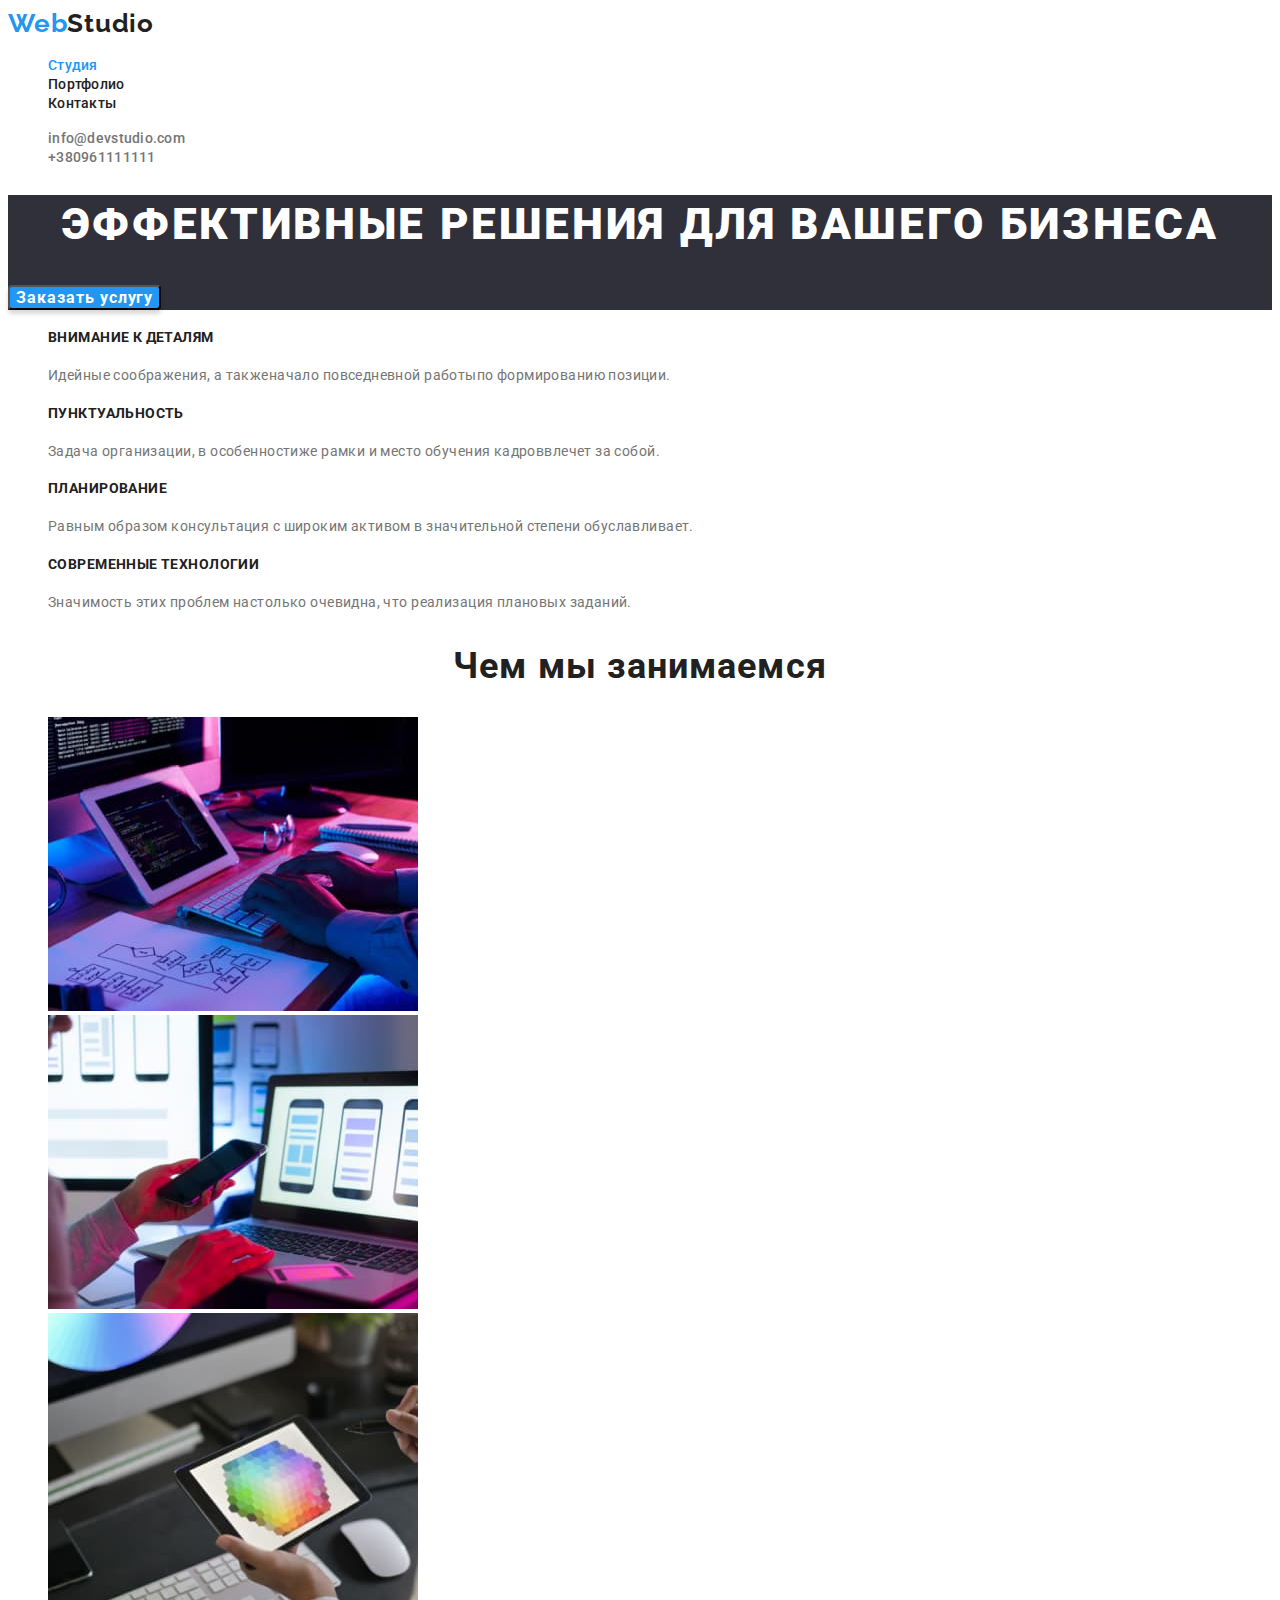
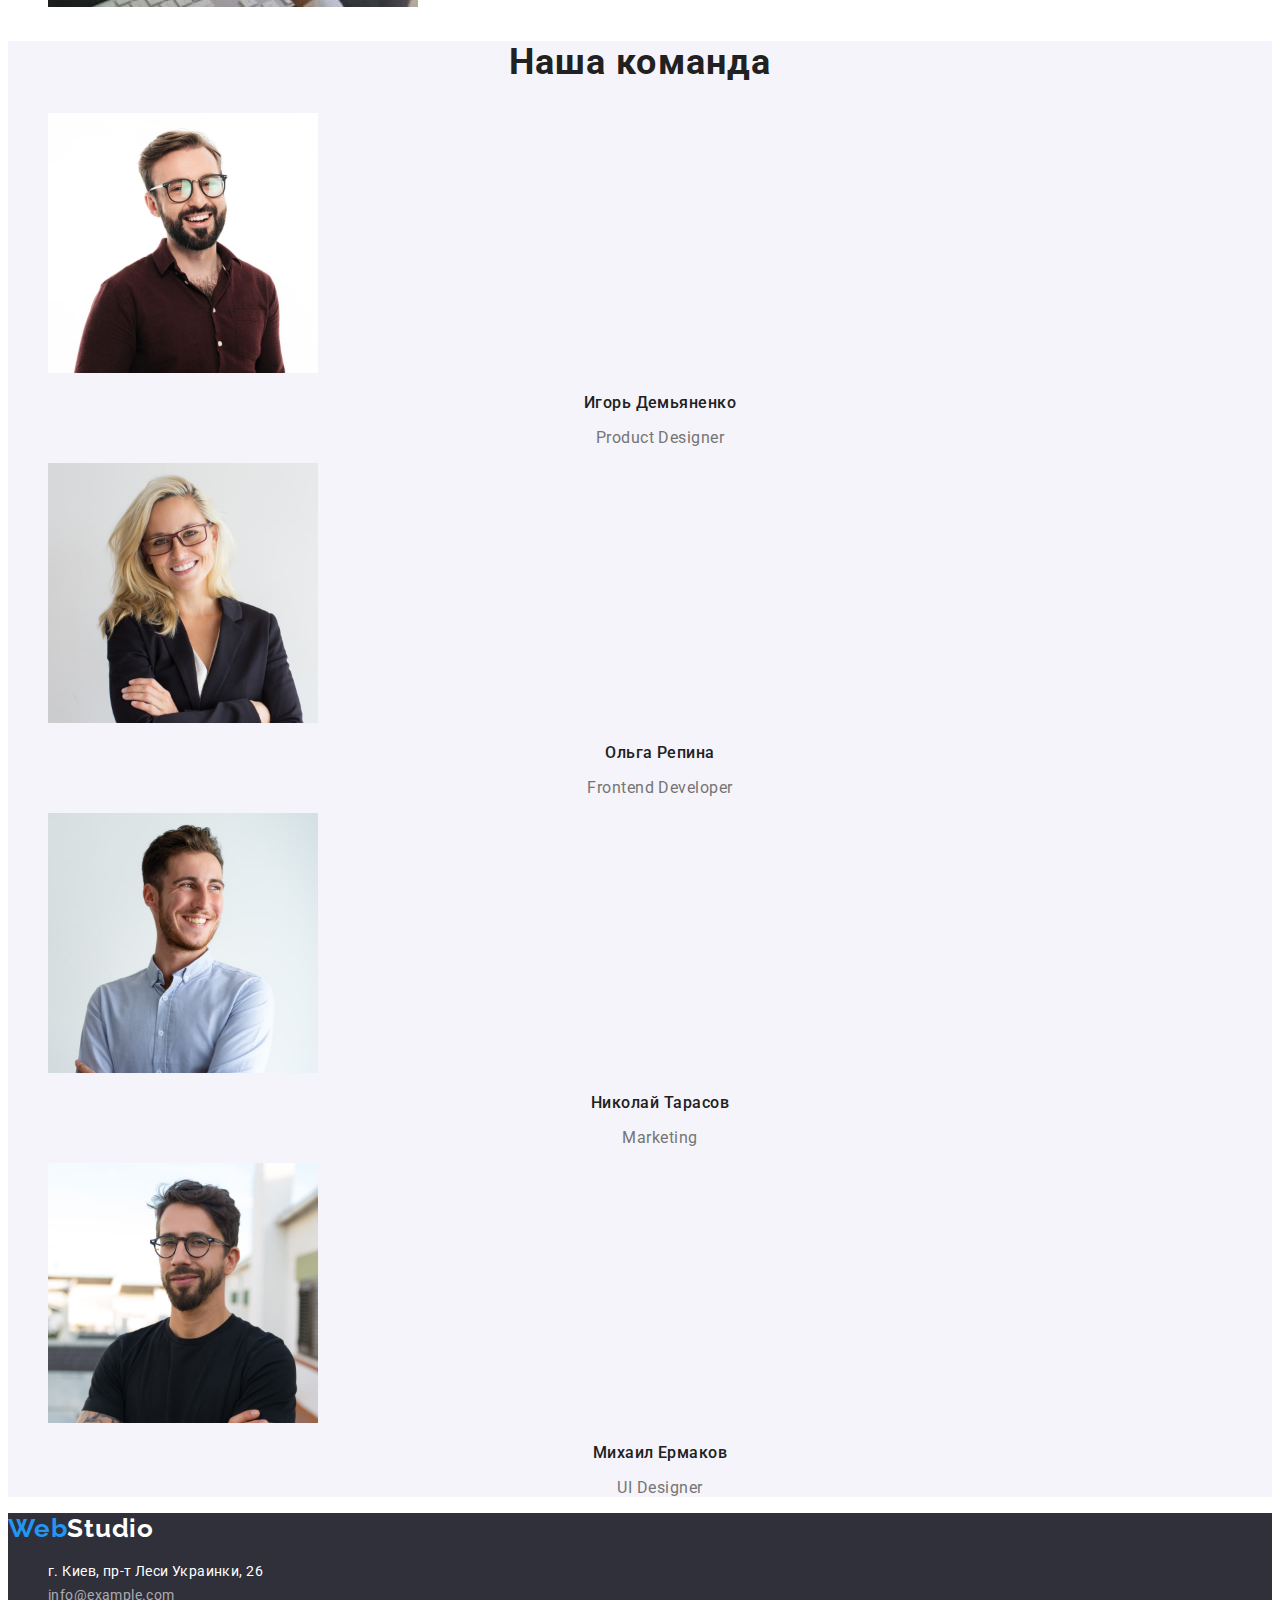
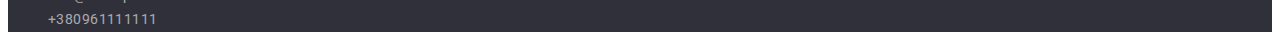
==== index.html @ d982c3d4 "Initial commit" ====
<!DOCTYPE html>
<html lang="ru">
  <head>
    <meta charset="UTF-8" />
    <meta http-equiv="X-UA-Compatible" content="IE=edge" />
    <meta name="viewport" content="width=device-width, initial-scale=1.0" />
    <title>Студия</title>
    <!--Шрифты-->
    <link
      rel="stylesheet"
      href="https://fonts.googleapis.com/css2?family=Raleway:wght@700&family=Roboto:wght@400;500;700;900&display=swap"
    />
    <link rel="stylesheet" href="./css/styles.css" />
  </head>
  <body>
    <!--Шапка сайта-->
    <header class="header">
      <!--Логотип-->
      <a class="logo-left link" href="./index.html" lang="en"
        >Web<span class="logo-right">Studio</span></a
      >
      <!--Навигация сайта-->
      <nav class="navigation">
        <ul class="navigation-list">
          <li class="navigation-item"><a class="current link" href="./index.html">Студия</a></li>
          <li class="navigation-item">
            <a class="nav-link link" href="./portfolio.html">Портфолио</a>
          </li>
          <li class="navigation-item"><a class="nav-link link" href="">Контакты</a></li>
        </ul>
      </nav>
      <!--Контакты-->
      <ul class="header-group">
        <li class="header-group-item">
          <a class="header-email-phone link" href="mailto:info@devstudio.com">info@devstudio.com</a>
        </li>
        <li class="header-group-item">
          <a class="header-email-phone link" href="tel:+380961111111">+380961111111</a>
        </li>
      </ul>
    </header>
    <main>
      <!-- Секция герой -->
      <section class="hero">
        <h1 class="hero-title">Эффективные решения для вашего бизнеса</h1>
        <button class="hero-btn" type="button">Заказать услугу</button>
      </section>
      <!--Особенности-->
      <section class="about">
        <h2 class="about-title visually-hidden">Особенности:</h2>
        <ul class="about-list">
          <li class="about-item">
            <h3 class="about-item-title">Внимание к деталям</h3>
            <p class="about-text">
              Идейные соображения, а такженачало повседневной работыпо формированию позиции.
            </p>
          </li>
          <li class="about-item">
            <h3 class="about-item-title">Пунктуальность</h3>
            <p class="about-text">
              Задача организации, в особенностиже рамки и место обучения кадроввлечет за собой.
            </p>
          </li>
          <li class="about-item">
            <h3 class="about-item-title">Планирование</h3>
            <p class="about-text">
              Равным образом консультация с широким активом в значительной степени обуславливает.
            </p>
          </li>
          <li class="about-item">
            <h3 class="about-item-title">Современные технологии</h3>
            <p class="about-text">
              Значимость этих проблем настолько очевидна, что реализация плановых заданий.
            </p>
          </li>
        </ul>
      </section>
      <!--Род деятельности-->
      <section class="work">
        <h2 class="work-title">Чем мы занимаемся</h2>
        <ul class="work-list">
          <li class="work-item">
            <img src="./images/img-work/noutbook.jpg" alt="Ноутбук" width="370" height="294" />
          </li>
          <li class="work-item">
            <img src="./images/img-work/phone.jpg" alt="Смартфон" width="370" height="294" />
          </li>
          <li class="work-item">
            <img src="./images/img-work/ipad.jpg" alt="Планшет" width="370" height="294" />
          </li>
        </ul>
      </section>
      <!--Команда-->
      <section class="team">
        <h2 class="team-title">Наша команда</h2>
        <ul class="team-list">
          <li class="team-item">
            <img src="./images/img-foto/demianenko.jpg" alt="Демьяненко" width="270" height="260" />
            <h3 class="team-worker">Игорь Демьяненко</h3>
            <p class="team-position">Product Designer</p>
          </li>
          <li class="team-item">
            <img src="./images/img-foto/repina.jpg" alt="Репина" width="270" height="260" />
            <h3 class="team-worker">Ольга Репина</h3>
            <p class="team-position">Frontend Developer</p>
          </li>
          <li class="team-item">
            <img src="./images/img-foto/tarasov.jpg" alt="Тарасов" width="270" height="260" />
            <h3 class="team-worker">Николай Тарасов</h3>
            <p class="team-position">Marketing</p>
          </li>
          <li class="team-item">
            <img src="./images/img-foto/ermakov.jpg" alt="Ермаков" width="270" height="260" />
            <h3 class="team-worker">Михаил Ермаков</h3>
            <p class="team-position">UI Designer</p>
          </li>
        </ul>
      </section>
    </main>
    <!--Подвальная часть сайта-->
    <footer class="footer">
      <!--Логотип-->
      <a class="logo-left link" href="./index.html" lang="en"
        >Web<span class="logo-right-foot">Studio</span></a>
      <address class="address">
        <ul class="address-list">
          <li class="address-link">
            <a
              class="address-link link"
              href="https://goo.gl/maps/f1McvQRz6KP4o4kd8"
              target="_blank"
              rel="noreferrer noopener"
              >г. Киев, пр-т Леси Украинки, 26</a
            >
          </li>
          <li class="address-link"><a class="email-link link" href="mailto:info@example.com">info@example.com</a></li>
          <li class="address-link"><a class="tel-link link" href="tel:+380961111111">+380961111111</a></li>
        </ul>
      </address>
    </footer>
  </body>
</html>
---- css/styles.css ----
:root {
  /* --fonts-- */
--main-font:'Roboto', sans-serif;
--second-font: 'Raleway', sans-serif;

  /* --text colors-- */
--accent-cl: #212121;
--main-text-cl: #FFFFFF;
--second-text-cl: #2196F3;
--email-phone-cl: #757575;
--btn-text-color: #F5F4FA;

  /* --bacground color-- s*/
--main-color:#FFFFFF;
--second-color: #F5F4FA;
--third-color: #2F303A;
--section-color: #E5E5E5;
--btn-color: #2196F3;
--btn-bg-color: #188CE8;
}

/* --File Index.html-- */


body {
  font-family: var(--main-font);
  background-color: var(--main-color);
  color: var(--accent-cl);
}

.link {
  text-decoration: none;
}

.visually-hidden {
  position: absolute;
  width: 1px;
  height: 1px;
  margin: -1px;
  border: 0;
  padding: 0;
  white-space: nowrap;
  clip-path: inset(100%);
  clip: rect(0 0 0 0);
  overflow: hidden;
}

/* --Header section-- */

.navigation-list, .header-group {
  list-style: none;
}

.header {
 background-color: var(--main-color);
} 

.logo-left {
  font-family: var(--second-font);
  font-weight: 700;
  font-size: 26px;
  line-height: 1.19;
  letter-spacing: 0.03em;
  color: var(--second-text-cl);
}

.logo-right {
  color: var(--accent-cl);
}

.logo-right-foot {
color: var(--main-text-cl);
}

.nav-link {
  font-weight: 500;
  font-size: 14px;
  line-height: 1.14;
  letter-spacing: 0.02em;
  color: var(--accent-cl);
}

.nav-link:hover, .nav-link:focus {
  color: var(--second-text-cl);
}

.current {
  font-weight: 500;
  font-size: 14px;
  line-height: 1.14;
  letter-spacing: 0.02em;
  color: var(--second-text-cl);
  list-style: none;
}
 
 .header-email-phone{
   font-weight: 500;
   font-size: 14px;
   line-height: 1.14;
   letter-spacing: 0.02em;
   color: var(--email-phone-cl);
 }

.header-email-phone:hover, .header-email-phone:focus {
color: var(--second-text-cl);
}

/* --Hero section-- */

.hero {
  background-color: var(--third-color);
}
.hero-title {
  font-weight: 900;
  font-size: 44px;
  line-height: 1.36;
  text-align: center;
  letter-spacing: 0.06em;
  text-transform: uppercase;
  color: var(--main-text-cl);
}

.hero-btn {
  background-color: var(--btn-color);
  color: var(--main-text-cl);
  font-family: inherit;
  font-weight: 700;
  font-size: 16px;
  line-height: 1.19;
  display: flex;
  align-items: center;
  text-align: center;
  letter-spacing: 0.06em;
  box-shadow: 0px 4px 4px rgba(0, 0, 0, 0.15);
  border-radius: 4px;
  cursor: pointer;
} 

.hero-btn:hover, .hero-btn:focus {
  background-color: var(--btn-bg-color);
  color: var(--btn-text-color);
}

/* --about section-- */

  .about-list {
list-style: none;
}

.about-title {
  font-weight: 700;
  font-size: 36px;
  line-height: 1.17;
  text-align: center;
  letter-spacing: 0.03em;
  color: var(--accent-cl);
}


.about-item-title {
    font-weight: 700;
    font-size: 14px;
    line-height: 1.71;
    letter-spacing: 0.03em;
    text-transform: uppercase;
    color: var(--accent-cl);
    }

  .about-text {
    font-size: 14px;
    line-height: 1.71;
    letter-spacing: 0.03em;
    color: var(--email-phone-cl);
    }
    
        /* --work section-- */

  .work-list {
    list-style: none;
  }

  .work-title {
    font-weight: 700;
    font-size: 36px;
    line-height: 1.17;
    text-align: center;
    letter-spacing: 0.03em;
    color: var(--accent-cl);
  }

    /* --team section-- */


  .team {
    background-color: var(--second-color);
  }

  .team-list {
    list-style: none;
  }

  .team-title {
    font-weight: 700;
    font-size: 36px;
    line-height: 1.17;
    text-align: center;
    letter-spacing: 0.03em;
    color: var(--accent-cl);
  }

  .team-worker {
    font-weight: 500;
    font-size: 16px;
    line-height: 1.19;
    text-align: center;
    letter-spacing: 0.03em;
    color: var(--accent-cl);
  }

  .team-position {
    font-weight: 400;
    font-size: 16px;
    line-height: 1.19;
    text-align: center;
    letter-spacing: 0.03em;
    color: var(--email-phone-cl);
  }

    /* --Footer section-- */

.footer {
  background-color: var(--third-color);
}

.address {
  font-style: normal;
}

.address-list {
  list-style: none;
}

.address-list {
  text-decoration: none;
}

.address-link {
  font-weight: 400;
  font-size: 14px;
  line-height: 1.7;
  letter-spacing: 0.03em; 
  color: var(--main-text-cl);
}

.address-link:hover, .address-link:focus {
  color: var(--second-text-cl);
}

.email-link, .tel-link {
  font-weight: 400;
  font-size: 14px;
  line-height: 1.71;
  letter-spacing: 0.03em;
  color: rgba(255, 255, 255, 0.6);
}

 .email-link:hover, .email-link:focus {
color: var(--second-text-cl);
}
 
 .tel-link:hover, .tel-link:focus {
color: var(--second-text-cl);
}

/* --File Portfolio.html-- */

/* --Filtr section-- */

.btn-filter {
  font-family: inherit;
  font-weight: 500;
  font-size: 16px;
  line-height: 1.62;
  text-align: center;
  letter-spacing: 0.03em;
  color: var(--accent-cl);
  background-color: var(--second-color);
  cursor: pointer;
}

.btn-filter:hover, .btn-filter:focus {
  background-color: var(--btn-color);
  color: var(--main-text-cl);
}

.filter-list-btn {
  list-style: none;
}

.services-name {
  font-weight: 700;
  font-size: 18px;
  line-height: 2.0;
  letter-spacing: 0.06em;
  color: var(--accent-cl);
  vertical-align: top;
}

.services-text {
  font-size: 16px;
  line-height: 1.88;
  letter-spacing: 0.03em;
  color: var(--email-phone-cl);
}

.services {
  list-style: none;
}
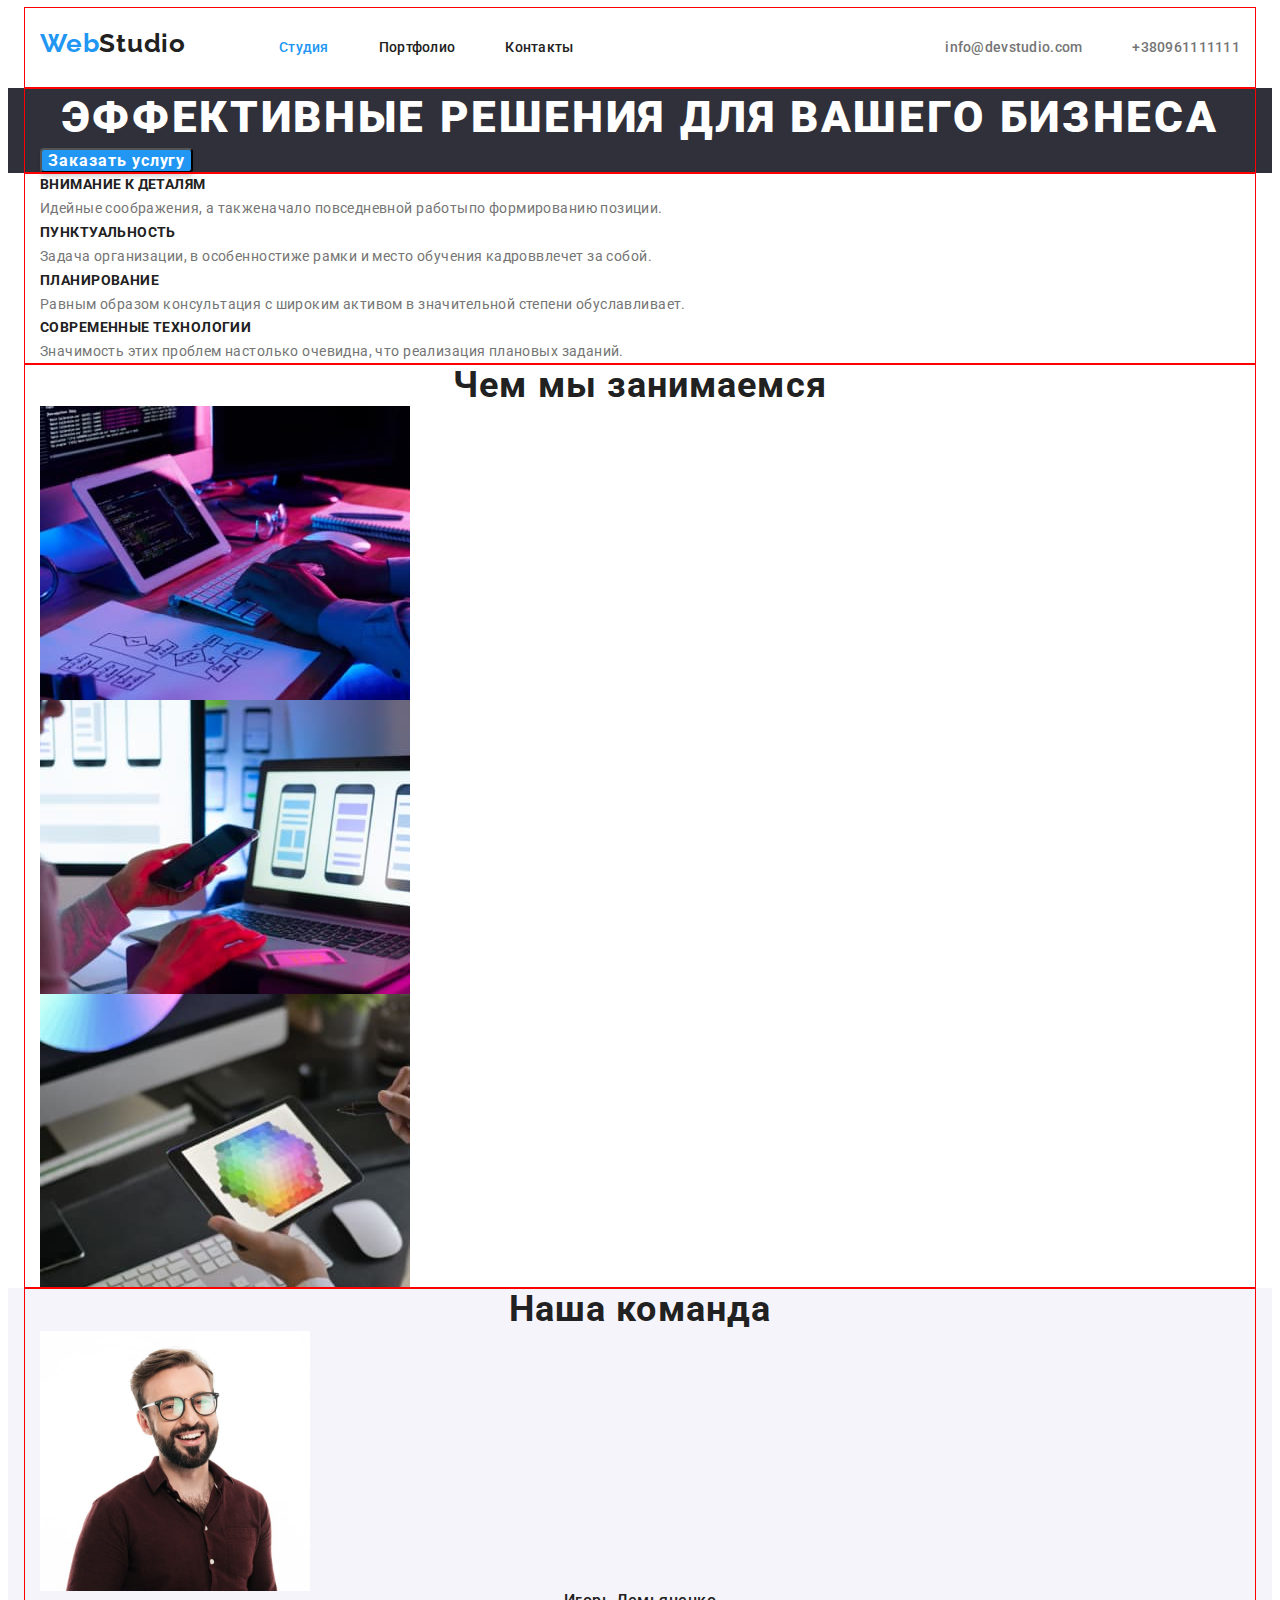
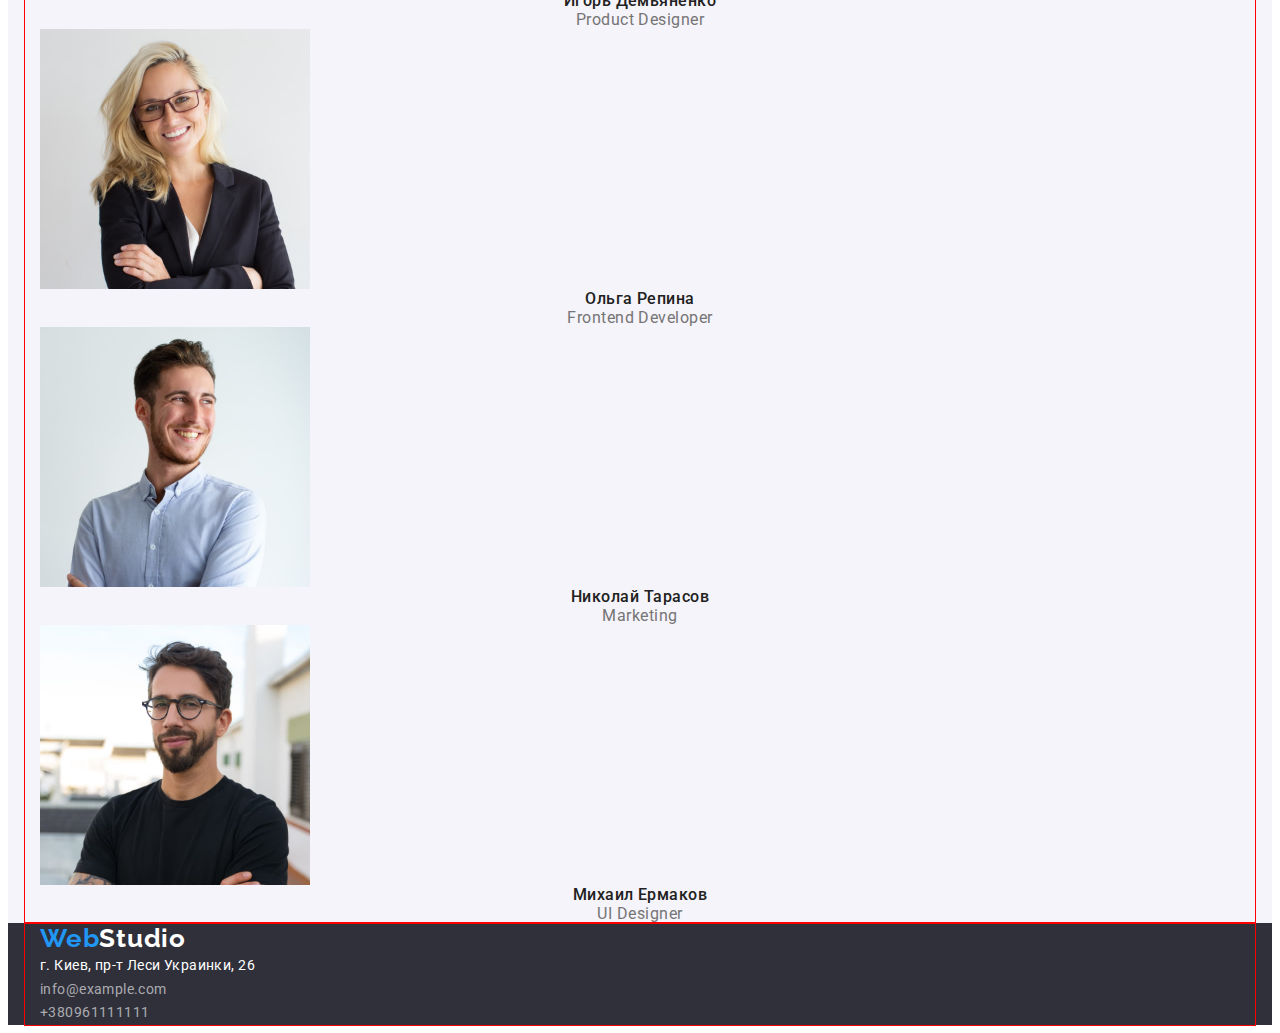
==== commit c059ead5: "Создал репозиторий №3 и сделал header" ====
--- a/index.html
+++ b/index.html
@@ -10,133 +10,165 @@
       rel="stylesheet"
       href="https://fonts.googleapis.com/css2?family=Raleway:wght@700&family=Roboto:wght@400;500;700;900&display=swap"
     />
+    <!--Нормализация-->
+    <link
+      rel="stylesheet"
+      href="https://cdnjs.cloudflare.com/ajax/libs/modern-normalize/1.1.0/modern-normalize.min.css"
+      integrity="sha512-wpPYUAdjBVSE4KJnH1VR1HeZfpl1ub8YT/NKx4PuQ5NmX2tKuGu6U/JRp5y+Y8XG2tV+wKQpNHVUX03MfMFn9Q=="
+      crossorigin="anonymous"
+      referrerpolicy="no-referrer"
+    />
     <link rel="stylesheet" href="./css/styles.css" />
   </head>
   <body>
     <!--Шапка сайта-->
     <header class="header">
-      <!--Логотип-->
-      <a class="logo-left link" href="./index.html" lang="en"
-        >Web<span class="logo-right">Studio</span></a
-      >
-      <!--Навигация сайта-->
-      <nav class="navigation">
-        <ul class="navigation-list">
-          <li class="navigation-item"><a class="current link" href="./index.html">Студия</a></li>
-          <li class="navigation-item">
-            <a class="nav-link link" href="./portfolio.html">Портфолио</a>
+      <div class="container header-container">
+        <!--Логотип-->
+        <a class="logo-left link" href="./index.html" lang="en"
+          >Web<span class="logo-right">Studio</span></a
+        >
+        <!--Навигация сайта-->
+        <nav class="navigation">
+          <ul class="navigation-list list">
+            <li class="navigation-item"><a class="current link nav-link" href="./index.html">Студия</a></li>
+            <li class="navigation-item">
+              <a class="nav-link link" href="./portfolio.html">Портфолио</a>
+            </li>
+            <li class="navigation-item"><a class="nav-link link" href="">Контакты</a></li>
+          </ul>
+        </nav>
+        <!--Контакты-->
+        <ul class="header-group list">
+          <li class="header-group-item">
+            <a class="header-email link" href="mailto:info@devstudio.com"
+              >info@devstudio.com</a
+            >
           </li>
-          <li class="navigation-item"><a class="nav-link link" href="">Контакты</a></li>
+          <li class="header-group-item">
+            <a class="header-phone link" href="tel:+380961111111">+380961111111</a>
+          </li>
         </ul>
-      </nav>
-      <!--Контакты-->
-      <ul class="header-group">
-        <li class="header-group-item">
-          <a class="header-email-phone link" href="mailto:info@devstudio.com">info@devstudio.com</a>
-        </li>
-        <li class="header-group-item">
-          <a class="header-email-phone link" href="tel:+380961111111">+380961111111</a>
-        </li>
-      </ul>
+      </div>
     </header>
     <main>
       <!-- Секция герой -->
       <section class="hero">
-        <h1 class="hero-title">Эффективные решения для вашего бизнеса</h1>
-        <button class="hero-btn" type="button">Заказать услугу</button>
+        <div class="container">
+          <h1 class="hero-title">Эффективные решения для вашего бизнеса</h1>
+          <button class="hero-btn" type="button">Заказать услугу</button>
+        </div>
       </section>
       <!--Особенности-->
       <section class="about">
-        <h2 class="about-title visually-hidden">Особенности:</h2>
-        <ul class="about-list">
-          <li class="about-item">
-            <h3 class="about-item-title">Внимание к деталям</h3>
-            <p class="about-text">
-              Идейные соображения, а такженачало повседневной работыпо формированию позиции.
-            </p>
-          </li>
-          <li class="about-item">
-            <h3 class="about-item-title">Пунктуальность</h3>
-            <p class="about-text">
-              Задача организации, в особенностиже рамки и место обучения кадроввлечет за собой.
-            </p>
-          </li>
-          <li class="about-item">
-            <h3 class="about-item-title">Планирование</h3>
-            <p class="about-text">
-              Равным образом консультация с широким активом в значительной степени обуславливает.
-            </p>
-          </li>
-          <li class="about-item">
-            <h3 class="about-item-title">Современные технологии</h3>
-            <p class="about-text">
-              Значимость этих проблем настолько очевидна, что реализация плановых заданий.
-            </p>
-          </li>
-        </ul>
+        <div class="container">
+          <h2 class="about-title visually-hidden">Особенности:</h2>
+          <ul class="about-list list">
+            <li class="about-item">
+              <h3 class="about-item-title">Внимание к деталям</h3>
+              <p class="about-text">
+                Идейные соображения, а такженачало повседневной работыпо формированию позиции.
+              </p>
+            </li>
+            <li class="about-item">
+              <h3 class="about-item-title">Пунктуальность</h3>
+              <p class="about-text">
+                Задача организации, в особенностиже рамки и место обучения кадроввлечет за собой.
+              </p>
+            </li>
+            <li class="about-item">
+              <h3 class="about-item-title">Планирование</h3>
+              <p class="about-text">
+                Равным образом консультация с широким активом в значительной степени обуславливает.
+              </p>
+            </li>
+            <li class="about-item">
+              <h3 class="about-item-title">Современные технологии</h3>
+              <p class="about-text">
+                Значимость этих проблем настолько очевидна, что реализация плановых заданий.
+              </p>
+            </li>
+          </ul>
+        </div>
       </section>
       <!--Род деятельности-->
       <section class="work">
-        <h2 class="work-title">Чем мы занимаемся</h2>
-        <ul class="work-list">
-          <li class="work-item">
-            <img src="./images/img-work/noutbook.jpg" alt="Ноутбук" width="370" height="294" />
-          </li>
-          <li class="work-item">
-            <img src="./images/img-work/phone.jpg" alt="Смартфон" width="370" height="294" />
-          </li>
-          <li class="work-item">
-            <img src="./images/img-work/ipad.jpg" alt="Планшет" width="370" height="294" />
-          </li>
-        </ul>
+        <div class="container">
+          <h2 class="work-title">Чем мы занимаемся</h2>
+          <ul class="work-list list">
+            <li class="work-item">
+              <img src="./images/img-work/noutbook.jpg" alt="Ноутбук" width="370" height="294" />
+            </li>
+            <li class="work-item">
+              <img src="./images/img-work/phone.jpg" alt="Смартфон" width="370" height="294" />
+            </li>
+            <li class="work-item">
+              <img src="./images/img-work/ipad.jpg" alt="Планшет" width="370" height="294" />
+            </li>
+          </ul>
+        </div>
       </section>
       <!--Команда-->
       <section class="team">
-        <h2 class="team-title">Наша команда</h2>
-        <ul class="team-list">
-          <li class="team-item">
-            <img src="./images/img-foto/demianenko.jpg" alt="Демьяненко" width="270" height="260" />
-            <h3 class="team-worker">Игорь Демьяненко</h3>
-            <p class="team-position">Product Designer</p>
-          </li>
-          <li class="team-item">
-            <img src="./images/img-foto/repina.jpg" alt="Репина" width="270" height="260" />
-            <h3 class="team-worker">Ольга Репина</h3>
-            <p class="team-position">Frontend Developer</p>
-          </li>
-          <li class="team-item">
-            <img src="./images/img-foto/tarasov.jpg" alt="Тарасов" width="270" height="260" />
-            <h3 class="team-worker">Николай Тарасов</h3>
-            <p class="team-position">Marketing</p>
-          </li>
-          <li class="team-item">
-            <img src="./images/img-foto/ermakov.jpg" alt="Ермаков" width="270" height="260" />
-            <h3 class="team-worker">Михаил Ермаков</h3>
-            <p class="team-position">UI Designer</p>
-          </li>
-        </ul>
+        <div class="container">
+          <h2 class="team-title">Наша команда</h2>
+          <ul class="team-list list">
+            <li class="team-item">
+              <img
+                src="./images/img-foto/demianenko.jpg"
+                alt="Демьяненко"
+                width="270"
+                height="260"
+              />
+              <h3 class="team-worker">Игорь Демьяненко</h3>
+              <p class="team-position">Product Designer</p>
+            </li>
+            <li class="team-item">
+              <img src="./images/img-foto/repina.jpg" alt="Репина" width="270" height="260" />
+              <h3 class="team-worker">Ольга Репина</h3>
+              <p class="team-position">Frontend Developer</p>
+            </li>
+            <li class="team-item">
+              <img src="./images/img-foto/tarasov.jpg" alt="Тарасов" width="270" height="260" />
+              <h3 class="team-worker">Николай Тарасов</h3>
+              <p class="team-position">Marketing</p>
+            </li>
+            <li class="team-item">
+              <img src="./images/img-foto/ermakov.jpg" alt="Ермаков" width="270" height="260" />
+              <h3 class="team-worker">Михаил Ермаков</h3>
+              <p class="team-position">UI Designer</p>
+            </li>
+          </ul>
+        </div>
       </section>
     </main>
     <!--Подвальная часть сайта-->
     <footer class="footer">
-      <!--Логотип-->
-      <a class="logo-left link" href="./index.html" lang="en"
-        >Web<span class="logo-right-foot">Studio</span></a>
-      <address class="address">
-        <ul class="address-list">
-          <li class="address-link">
-            <a
-              class="address-link link"
-              href="https://goo.gl/maps/f1McvQRz6KP4o4kd8"
-              target="_blank"
-              rel="noreferrer noopener"
-              >г. Киев, пр-т Леси Украинки, 26</a
-            >
-          </li>
-          <li class="address-link"><a class="email-link link" href="mailto:info@example.com">info@example.com</a></li>
-          <li class="address-link"><a class="tel-link link" href="tel:+380961111111">+380961111111</a></li>
-        </ul>
-      </address>
+      <div class="container">
+        <!--Логотип-->
+        <a class="logo-left link" href="./index.html" lang="en"
+          >Web<span class="logo-right-foot">Studio</span></a
+        >
+        <address class="address">
+          <ul class="address-list list">
+            <li class="address-link">
+              <a
+                class="address-link link"
+                href="https://goo.gl/maps/f1McvQRz6KP4o4kd8"
+                target="_blank"
+                rel="noreferrer noopener"
+                >г. Киев, пр-т Леси Украинки, 26</a
+              >
+            </li>
+            <li class="address-link">
+              <a class="email-link link" href="mailto:info@example.com">info@example.com</a>
+            </li>
+            <li class="address-link">
+              <a class="tel-link link" href="tel:+380961111111">+380961111111</a>
+            </li>
+          </ul>
+        </address>
+      </div>
     </footer>
   </body>
 </html>
--- a/css/styles.css
+++ b/css/styles.css
@@ -28,8 +28,28 @@
   color: var(--accent-cl);
 }
 
+h1,
+h2,
+h3,
+h4,
+h5,
+h6,
+p {
+  margin: 0;
+}
+
+img {
+  display: block;
+}
+
 .link {
   text-decoration: none;
+}
+
+.list {
+  list-style: none;
+  padding: 0;
+  margin: 0;
 }
 
 .visually-hidden {
@@ -45,23 +65,38 @@
   overflow: hidden;
 }
 
+.container {
+
+  outline: 1px solid red;
+
+  width: 1200px;
+  padding-left: 15px;
+  padding-right: 15px;
+  margin-left: auto;
+  margin-right: auto;
+}
+
 /* --Header section-- */
-
-.navigation-list, .header-group {
-  list-style: none;
-}
 
 .header {
  background-color: var(--main-color);
 } 
 
+.header-container {
+  display: flex;
+  align-items: baseline;
+  justify-content: space-between;
+}
+
 .logo-left {
+  margin-right: 93px;
+  color: var(--second-text-cl);
   font-family: var(--second-font);
   font-weight: 700;
   font-size: 26px;
   line-height: 1.19;
   letter-spacing: 0.03em;
-  color: var(--second-text-cl);
+
 }
 
 .logo-right {
@@ -72,37 +107,77 @@
 color: var(--main-text-cl);
 }
 
+.navigation-list {
+  display: flex;
+  align-items: center;
+}
+
+.navigation-item {
+margin-right: 50px;
+}
+
+.navigation-item:last-child {
+  margin-right: 0;
+}
+
+.header-group {
+  display: flex;
+  align-items: center;
+}
+
+.header-group {
+  display: flex;
+  align-items: center;
+  margin-left: auto;
+}
+
 .nav-link {
+  display: block;
+  padding-top: 32px;
+  padding-bottom: 32px;
+  color: var(--accent-cl);
+  font-weight: 500;
+  font-size: 14px;
+  line-height: 1.14;
+  letter-spacing: 0.02em; 
+}
+
+.nav-link:hover, .nav-link:focus {
+  color: var(--second-text-cl);
+}
+
+.current {
+  color: var(--second-text-cl);
   font-weight: 500;
   font-size: 14px;
   line-height: 1.14;
   letter-spacing: 0.02em;
-  color: var(--accent-cl);
-}
-
-.nav-link:hover, .nav-link:focus {
-  color: var(--second-text-cl);
-}
-
-.current {
-  font-weight: 500;
-  font-size: 14px;
-  line-height: 1.14;
-  letter-spacing: 0.02em;
-  color: var(--second-text-cl);
   list-style: none;
 }
+
+
  
- .header-email-phone{
+ .header-email, .header-phone {
+   display: block;
+   padding-top: 32px;
+   padding-bottom: 32px;
+   color: var(--email-phone-cl);
    font-weight: 500;
    font-size: 14px;
    line-height: 1.14;
-   letter-spacing: 0.02em;
-   color: var(--email-phone-cl);
+   letter-spacing: 0.02em;  
+ } 
+
+ .header-email {
+   margin-right: 50px;
  }
 
-.header-email-phone:hover, .header-email-phone:focus {
+.header-email:hover, .header-email:focus {
 color: var(--second-text-cl);
+}
+
+.header-phone:hover, .header-phone:focus {
+  color: var(--second-text-cl);
 }
 
 /* --Hero section-- */
@@ -143,10 +218,6 @@
 
 /* --about section-- */
 
-  .about-list {
-list-style: none;
-}
-
 .about-title {
   font-weight: 700;
   font-size: 36px;
@@ -175,10 +246,6 @@
     
         /* --work section-- */
 
-  .work-list {
-    list-style: none;
-  }
-
   .work-title {
     font-weight: 700;
     font-size: 36px;
@@ -195,10 +262,6 @@
     background-color: var(--second-color);
   }
 
-  .team-list {
-    list-style: none;
-  }
-
   .team-title {
     font-weight: 700;
     font-size: 36px;
@@ -234,10 +297,6 @@
 
 .address {
   font-style: normal;
-}
-
-.address-list {
-  list-style: none;
 }
 
 .address-list {
@@ -293,9 +352,6 @@
   color: var(--main-text-cl);
 }
 
-.filter-list-btn {
-  list-style: none;
-}
 
 .services-name {
   font-weight: 700;
@@ -311,9 +367,4 @@
   line-height: 1.88;
   letter-spacing: 0.03em;
   color: var(--email-phone-cl);
-}
-
-.services {
-  list-style: none;
-}
-
+}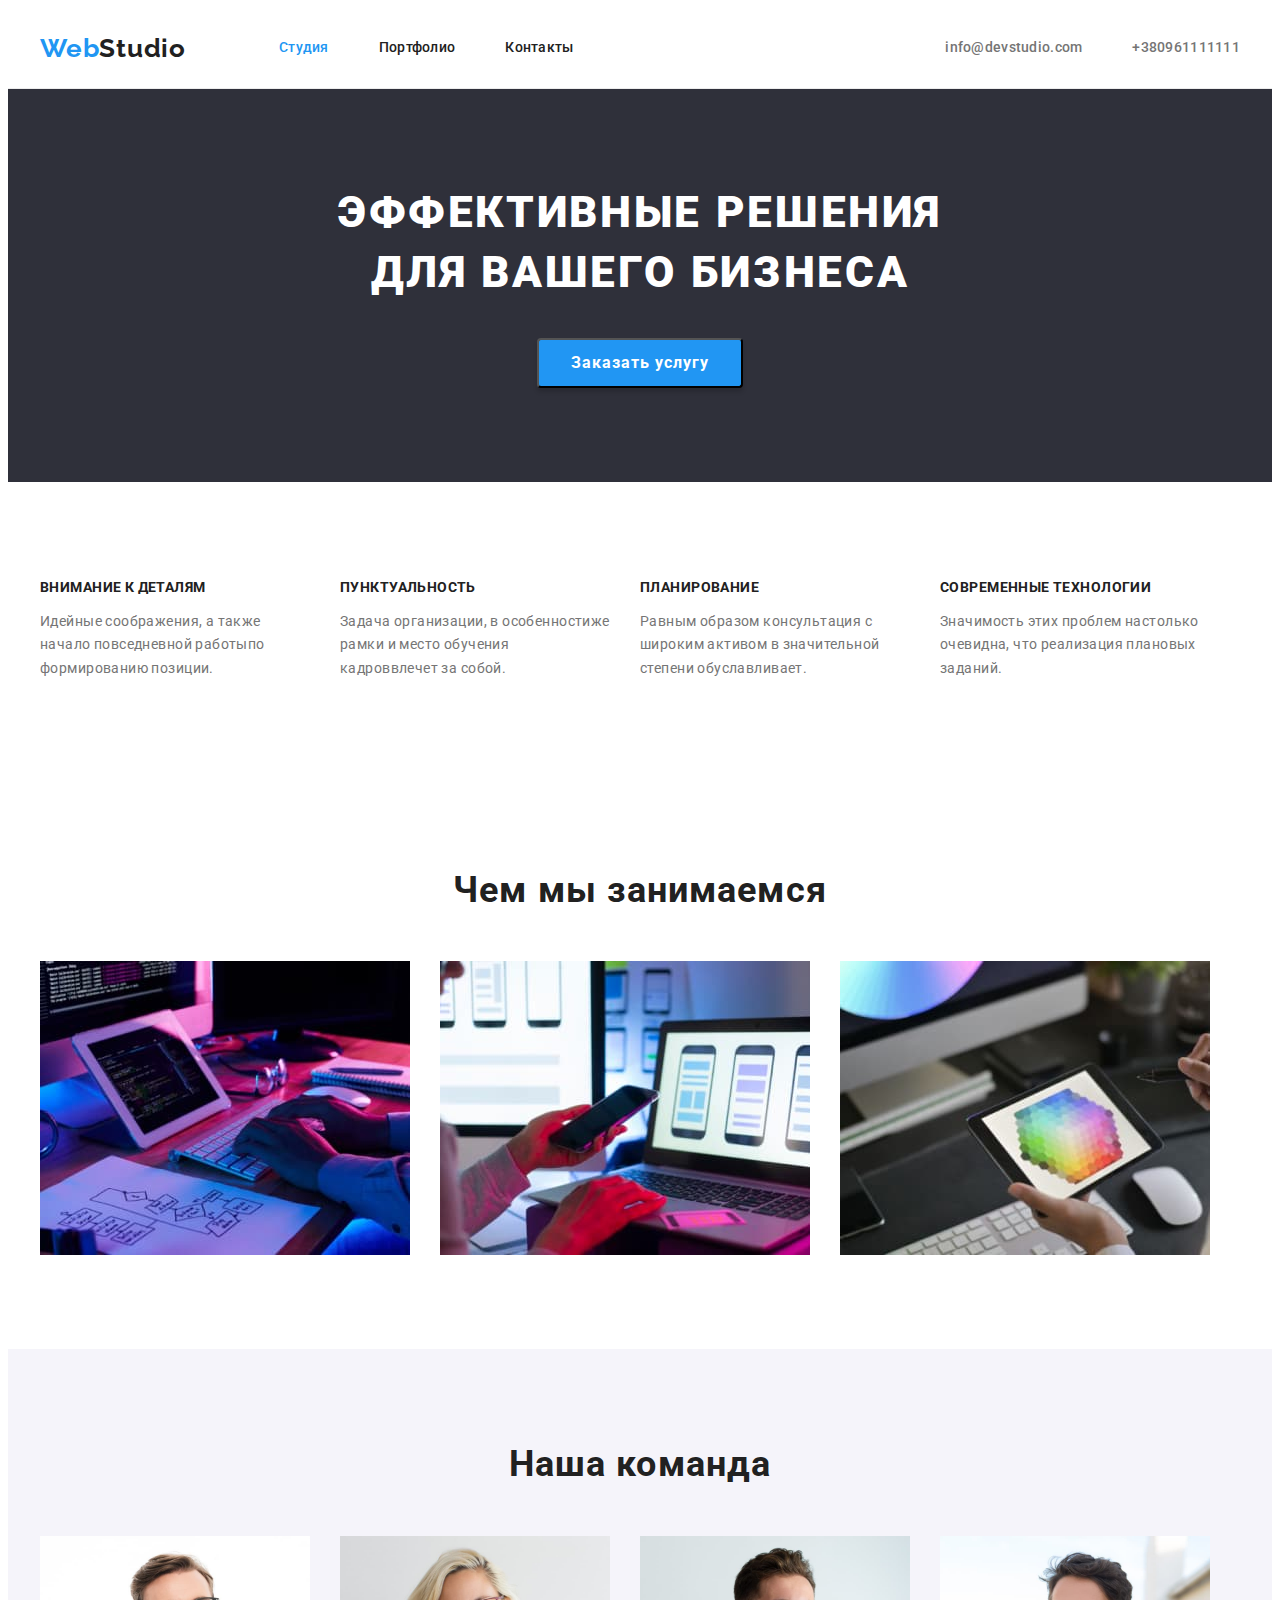
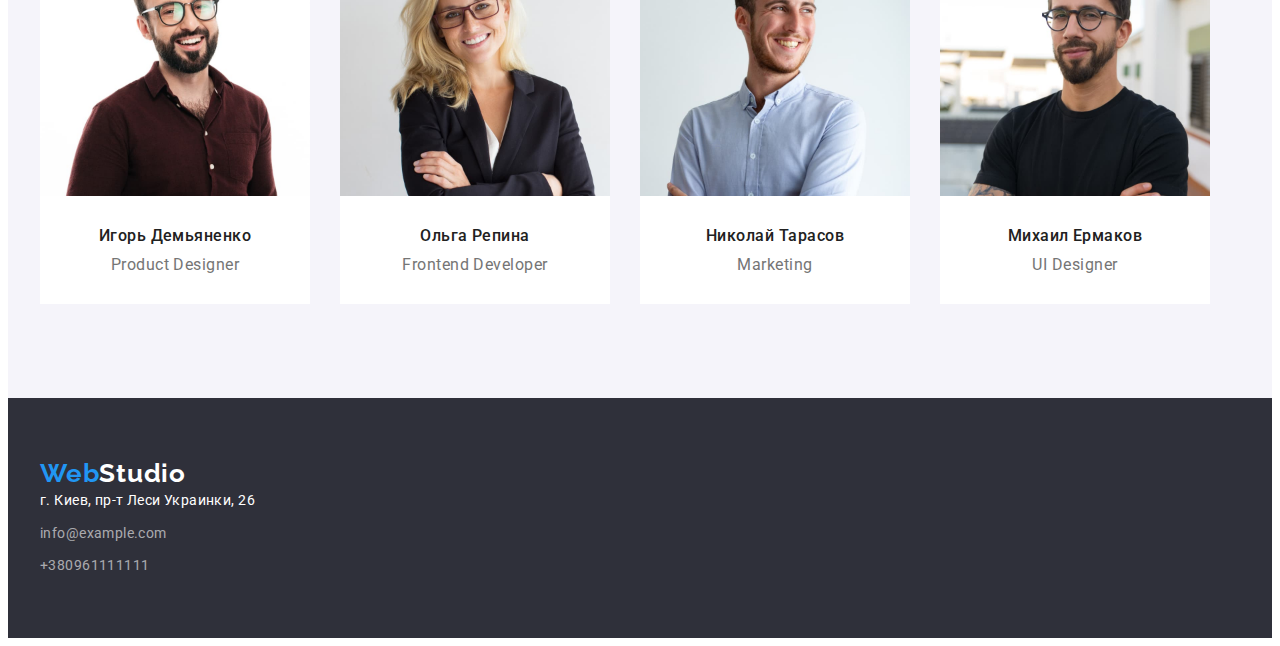
==== commit 59426821: "Сделал первоначальную версию проекта" ====
--- a/index.html
+++ b/index.html
@@ -31,7 +31,9 @@
         <!--Навигация сайта-->
         <nav class="navigation">
           <ul class="navigation-list list">
-            <li class="navigation-item"><a class="current link nav-link" href="./index.html">Студия</a></li>
+            <li class="navigation-item">
+              <a class="current link nav-link" href="./index.html">Студия</a>
+            </li>
             <li class="navigation-item">
               <a class="nav-link link" href="./portfolio.html">Портфолио</a>
             </li>
@@ -41,9 +43,7 @@
         <!--Контакты-->
         <ul class="header-group list">
           <li class="header-group-item">
-            <a class="header-email link" href="mailto:info@devstudio.com"
-              >info@devstudio.com</a
-            >
+            <a class="header-email link" href="mailto:info@devstudio.com">info@devstudio.com</a>
           </li>
           <li class="header-group-item">
             <a class="header-phone link" href="tel:+380961111111">+380961111111</a>
@@ -53,21 +53,21 @@
     </header>
     <main>
       <!-- Секция герой -->
-      <section class="hero">
+      <section class="hero section">
         <div class="container">
           <h1 class="hero-title">Эффективные решения для вашего бизнеса</h1>
           <button class="hero-btn" type="button">Заказать услугу</button>
         </div>
       </section>
       <!--Особенности-->
-      <section class="about">
-        <div class="container">
+      <section class="about section">
+        <div class="container about-container">
           <h2 class="about-title visually-hidden">Особенности:</h2>
           <ul class="about-list list">
             <li class="about-item">
               <h3 class="about-item-title">Внимание к деталям</h3>
               <p class="about-text">
-                Идейные соображения, а такженачало повседневной работыпо формированию позиции.
+                Идейные соображения, а также начало повседневной работыпо формированию позиции.
               </p>
             </li>
             <li class="about-item">
@@ -92,7 +92,7 @@
         </div>
       </section>
       <!--Род деятельности-->
-      <section class="work">
+      <section class="work section">
         <div class="container">
           <h2 class="work-title">Чем мы занимаемся</h2>
           <ul class="work-list list">
@@ -109,7 +109,7 @@
         </div>
       </section>
       <!--Команда-->
-      <section class="team">
+      <section class="team section">
         <div class="container">
           <h2 class="team-title">Наша команда</h2>
           <ul class="team-list list">
@@ -120,23 +120,31 @@
                 width="270"
                 height="260"
               />
-              <h3 class="team-worker">Игорь Демьяненко</h3>
-              <p class="team-position">Product Designer</p>
+              <div class="employee">
+                <h3 class="team-worker">Игорь Демьяненко</h3>
+                <p class="team-position">Product Designer</p>
+              </div>
             </li>
             <li class="team-item">
               <img src="./images/img-foto/repina.jpg" alt="Репина" width="270" height="260" />
-              <h3 class="team-worker">Ольга Репина</h3>
-              <p class="team-position">Frontend Developer</p>
+              <div class="employee">
+                <h3 class="team-worker">Ольга Репина</h3>
+                <p class="team-position">Frontend Developer</p>
+              </div>
             </li>
             <li class="team-item">
               <img src="./images/img-foto/tarasov.jpg" alt="Тарасов" width="270" height="260" />
-              <h3 class="team-worker">Николай Тарасов</h3>
-              <p class="team-position">Marketing</p>
+              <div class="employee">
+                <h3 class="team-worker">Николай Тарасов</h3>
+                <p class="team-position">Marketing</p>
+              </div>
             </li>
             <li class="team-item">
               <img src="./images/img-foto/ermakov.jpg" alt="Ермаков" width="270" height="260" />
-              <h3 class="team-worker">Михаил Ермаков</h3>
-              <p class="team-position">UI Designer</p>
+              <div class="employee">
+                <h3 class="team-worker">Михаил Ермаков</h3>
+                <p class="team-position">UI Designer</p>
+              </div>
             </li>
           </ul>
         </div>
@@ -146,14 +154,14 @@
     <footer class="footer">
       <div class="container">
         <!--Логотип-->
-        <a class="logo-left link" href="./index.html" lang="en"
+        <a class="logo-left logo link" href="./index.html" lang="en"
           >Web<span class="logo-right-foot">Studio</span></a
         >
         <address class="address">
           <ul class="address-list list">
             <li class="address-link">
               <a
-                class="address-link link"
+                class="address-item link"
                 href="https://goo.gl/maps/f1McvQRz6KP4o4kd8"
                 target="_blank"
                 rel="noreferrer noopener"
--- a/css/styles.css
+++ b/css/styles.css
@@ -17,6 +17,8 @@
 --section-color: #E5E5E5;
 --btn-color: #2196F3;
 --btn-bg-color: #188CE8;
+--border-color: #EEEEEE;
+--border-header-col: #ECECEC;
 }
 
 /* --File Index.html-- */
@@ -34,12 +36,15 @@
 h4,
 h5,
 h6,
-p {
+p,
+ul {
   margin: 0;
 }
 
 img {
   display: block;
+  max-width: 100%;
+  height: auto;
 }
 
 .link {
@@ -65,9 +70,14 @@
   overflow: hidden;
 }
 
+.section {
+  padding-top: 94px;
+  padding-bottom: 94px;
+}
+
 .container {
 
-  outline: 1px solid red;
+  /*outline: 1px solid red;*/
 
   width: 1200px;
   padding-left: 15px;
@@ -79,18 +89,20 @@
 /* --Header section-- */
 
 .header {
- background-color: var(--main-color);
-} 
+  background-color: var(--main-header);
+  border-bottom: 1px solid var(--border-header-col);
+}
 
 .header-container {
   display: flex;
-  align-items: baseline;
-  justify-content: space-between;
-}
-
-.logo-left {
+  align-items: center;
+}
+
+  .logo-left {
   margin-right: 93px;
-  color: var(--second-text-cl);
+  
+  color: var(--second-text-cl);
+
   font-family: var(--second-font);
   font-weight: 700;
   font-size: 26px;
@@ -120,9 +132,22 @@
   margin-right: 0;
 }
 
-.header-group {
-  display: flex;
-  align-items: center;
+.nav-link {
+  display: block;
+  padding-top: 32px;
+  padding-bottom: 32px;
+
+  color: var(--accent-cl);
+
+  font-weight: 500;
+  font-size: 14px;
+  line-height: 1.14;
+  letter-spacing: 0.02em;
+}
+
+.nav-link:hover,
+.nav-link:focus {
+  color: var(--second-text-cl);
 }
 
 .header-group {
@@ -131,46 +156,36 @@
   margin-left: auto;
 }
 
-.nav-link {
-  display: block;
-  padding-top: 32px;
-  padding-bottom: 32px;
-  color: var(--accent-cl);
-  font-weight: 500;
-  font-size: 14px;
-  line-height: 1.14;
-  letter-spacing: 0.02em; 
-}
-
-.nav-link:hover, .nav-link:focus {
-  color: var(--second-text-cl);
-}
-
 .current {
   color: var(--second-text-cl);
+
   font-weight: 500;
   font-size: 14px;
   line-height: 1.14;
   letter-spacing: 0.02em;
   list-style: none;
 }
-
-
  
- .header-email, .header-phone {
-   display: block;
-   padding-top: 32px;
-   padding-bottom: 32px;
-   color: var(--email-phone-cl);
-   font-weight: 500;
-   font-size: 14px;
-   line-height: 1.14;
-   letter-spacing: 0.02em;  
- } 
-
- .header-email {
-   margin-right: 50px;
- }
+.header-email, .header-phone {
+  display: block;
+  padding-top: 32px;
+  padding-bottom: 32px;
+
+  color: var(--email-phone-cl);
+
+  font-weight: 500;
+  font-size: 14px;
+  line-height: 1.14;
+  letter-spacing: 0.02em;  
+} 
+
+.header-group-item {
+  margin-right: 50px;
+}
+
+.header-group-item:last-child {
+margin-right: 0;
+}
 
 .header-email:hover, .header-email:focus {
 color: var(--second-text-cl);
@@ -183,34 +198,54 @@
 /* --Hero section-- */
 
 .hero {
-  background-color: var(--third-color);
+  text-align: center;
+
+  background-color: var(--third-color); 
 }
 .hero-title {
+  display: block;
+  text-align: center;
+  max-width: 696px;
+  margin: 0 auto;
+  
+  color: var(--main-text-cl);
+
   font-weight: 900;
   font-size: 44px;
   line-height: 1.36;
   text-align: center;
   letter-spacing: 0.06em;
-  text-transform: uppercase;
-  color: var(--main-text-cl);
+  text-transform: uppercase;  
 }
 
 .hero-btn {
+  display: flex;
+  padding: 10px 32px;
+  margin-top: 35px;
+  margin-right: auto;
+  margin-left: auto;
+  margin-bottom: 0;
+  min-width: 200px;
+  min-height: 50px;
+  box-shadow: 0px 4px 4px rgba(0, 0, 0, 0.15);
+  border-radius: 4px;
+
   background-color: var(--btn-color);
   color: var(--main-text-cl);
+
+  align-items: center;
+  text-align: center;
+  letter-spacing: 0.06em;
+  box-shadow: 0px 4px 4px rgba(0, 0, 0, 0.15);
+  border-radius: 4px;
   font-family: inherit;
   font-weight: 700;
   font-size: 16px;
   line-height: 1.19;
-  display: flex;
-  align-items: center;
-  text-align: center;
-  letter-spacing: 0.06em;
-  box-shadow: 0px 4px 4px rgba(0, 0, 0, 0.15);
-  border-radius: 4px;
   cursor: pointer;
 } 
 
+ 
 .hero-btn:hover, .hero-btn:focus {
   background-color: var(--btn-bg-color);
   color: var(--btn-text-color);
@@ -218,81 +253,149 @@
 
 /* --about section-- */
 
-.about-title {
+ .about-title {
+   color: var(--accent-cl);
+
+   font-weight: 700;
+   font-size: 36px;
+   line-height: 1.17;
+   text-align: center;
+   letter-spacing: 0.03em;
+ }
+
+.about-list {
+  display: flex;
+  align-items: center;
+}
+
+.about-item {
+  width: 270px;
+  margin-right: 30px;
+}
+
+.about-item:last-child {
+  margin-right: 0;
+}
+
+.about-item-title {
+  margin-bottom: 10px;
+
+  color: var(--accent-cl);
+
+  font-weight: 700;
+  font-size: 14px;
+  line-height: 1.71;
+  letter-spacing: 0.03em;
+  text-transform: uppercase;
+}
+
+.about-text {
+  color: var(--email-phone-cl);
+
+  font-size: 14px;
+  line-height: 1.71;
+  letter-spacing: 0.03em; 
+}
+    
+ /* --work section-- */
+
+.work-title {
+  margin-bottom: 50px;
+
+  color: var(--accent-cl);
+
   font-weight: 700;
   font-size: 36px;
   line-height: 1.17;
   text-align: center;
   letter-spacing: 0.03em;
-  color: var(--accent-cl);
-}
-
-
-.about-item-title {
-    font-weight: 700;
-    font-size: 14px;
-    line-height: 1.71;
-    letter-spacing: 0.03em;
-    text-transform: uppercase;
-    color: var(--accent-cl);
-    }
-
-  .about-text {
-    font-size: 14px;
-    line-height: 1.71;
-    letter-spacing: 0.03em;
-    color: var(--email-phone-cl);
-    }
-    
-        /* --work section-- */
-
-  .work-title {
-    font-weight: 700;
-    font-size: 36px;
-    line-height: 1.17;
-    text-align: center;
-    letter-spacing: 0.03em;
-    color: var(--accent-cl);
-  }
+}
+
+.work-list {
+display: flex;
+align-items: center;
+} 
+
+.work-item {
+  margin-right: 30px;
+}
+.work-item:last-child {
+  margin-right: 0;
+}
 
     /* --team section-- */
 
 
-  .team {
-    background-color: var(--second-color);
-  }
-
-  .team-title {
-    font-weight: 700;
-    font-size: 36px;
-    line-height: 1.17;
-    text-align: center;
-    letter-spacing: 0.03em;
-    color: var(--accent-cl);
-  }
-
-  .team-worker {
-    font-weight: 500;
-    font-size: 16px;
-    line-height: 1.19;
-    text-align: center;
-    letter-spacing: 0.03em;
-    color: var(--accent-cl);
-  }
-
-  .team-position {
-    font-weight: 400;
-    font-size: 16px;
-    line-height: 1.19;
-    text-align: center;
-    letter-spacing: 0.03em;
-    color: var(--email-phone-cl);
-  }
+.team {
+  background-color: var(--second-color);
+}
+
+.team-title {
+  margin-bottom: 50px;
+  color: var(--accent-cl);
+
+  font-weight: 700;
+  font-size: 36px;
+  line-height: 1.17;
+  text-align: center;
+  letter-spacing: 0.03em;  
+}
+
+.team-list {
+  display: flex;
+  text-align: center;
+}
+
+.team-item {
+  margin-right: 30px;
+}
+
+.team-item:last-child {
+  margin-right: 0;
+}
+
+.employee {
+  display: block;
+  padding: 30px 0;
+  background-color: var(--main-color);
+}
+
+
+.team-worker {
+  margin-bottom: 10px;
+
+  color: var(--accent-cl);
+
+  font-weight: 500;
+  font-size: 16px;
+  line-height: 1.19;
+  text-align: center;
+  letter-spacing: 0.03em; 
+}
+
+.team-position {
+  color: var(--email-phone-cl);
+
+  font-weight: 400;
+  font-size: 16px;
+  line-height: 1.19;
+  text-align: center;
+  letter-spacing: 0.03em;
+  
+}
 
     /* --Footer section-- */
 
 .footer {
+  display: block;
+  padding-top: 60px;
+  padding-bottom: 60px;
+
   background-color: var(--third-color);
+}
+
+.logo {
+  margin-bottom: 20px;
 }
 
 .address {
@@ -304,67 +407,148 @@
 }
 
 .address-link {
+  margin-bottom: 9px;
+
+  color: var(--main-text-cl);
+
   font-weight: 400;
   font-size: 14px;
   line-height: 1.7;
-  letter-spacing: 0.03em; 
-  color: var(--main-text-cl);
-}
-
-.address-link:hover, .address-link:focus {
-  color: var(--second-text-cl);
-}
-
-.email-link, .tel-link {
+  letter-spacing: 0.03em;
+}
+
+.address-link:last-child {
+  margin-bottom: 0;
+}
+
+.address-link:hover,
+.address-link:focus {
+  color: var(--second-text-cl);
+}
+
+.address-item {
+  display: block;
+
+  color: var(--main-text-cl); 
+
+  font-size: 14px;
+  line-height: 1.71;
+  letter-spacing: 0.03em;
+}
+
+.email-link,
+.tel-link {
+  display: block;
+
+  color: rgba(255, 255, 255, 0.6);
+
   font-weight: 400;
   font-size: 14px;
   line-height: 1.71;
   letter-spacing: 0.03em;
-  color: rgba(255, 255, 255, 0.6);
-}
-
- .email-link:hover, .email-link:focus {
-color: var(--second-text-cl);
-}
- 
- .tel-link:hover, .tel-link:focus {
-color: var(--second-text-cl);
+}
+
+.address-item:hover, 
+.address-item:focus {
+  color: var(--second-text-cl);
+}
+
+.email-link:hover,
+.email-link:focus {
+  color: var(--second-text-cl);
+}
+
+.tel-link:hover,
+.tel-link:focus {
+  color: var(--second-text-cl);
 }
 
 /* --File Portfolio.html-- */
 
 /* --Filtr section-- */
 
-.btn-filter {
+.filter-list-btn {
+  display: flex;
+  align-items: center;
+  justify-content: center;
+  margin-bottom: 50px;
+}
+
+.filter-list-btn:last-child {
+  margin-right: 0;
+}
+
+.btn-item {
+  margin-right: 8px;
+
+  color: var(--accent-cl);
+  background-color: var(--second-color);
+
   font-family: inherit;
   font-weight: 500;
   font-size: 16px;
   line-height: 1.62;
   text-align: center;
-  letter-spacing: 0.03em;
-  color: var(--accent-cl);
-  background-color: var(--second-color);
+  letter-spacing: 0.03em; 
   cursor: pointer;
 }
 
+.btn-filter {
+  padding: 6px 22px;
+  border-radius: 4px;
+}
 .btn-filter:hover, .btn-filter:focus {
   background-color: var(--btn-color);
   color: var(--main-text-cl);
 }
 
+.services {
+  display: flex;
+  flex-wrap: wrap;
+
+  /*background-color: var(--section-color);*/
+}
+
+.services-item {
+  width: 370px;
+  margin-right: 30px;
+  margin-bottom: 30px;
+  
+  background-color: var(--main-color);
+}
+
+.services-item:nth-child(3n) {
+  margin-right: 0;
+}
+
+.services-item:nth-last-child(-n+3) {
+  margin-bottom: 0;
+} 
+
+.portfolio-card {
+    display: block;
+    padding: 20px 24px;
+    border-right: 1px solid var(--border-color);
+    border-bottom: 1px solid var(--border-color);
+    border-left: 1px solid var(--border-color);
+
+    background-color: var(--main-color);
+}
 
 .services-name {
+  color: var(--accent-cl);
+
   font-weight: 700;
   font-size: 18px;
   line-height: 2.0;
-  letter-spacing: 0.06em;
-  color: var(--accent-cl);
+  letter-spacing: 0.06em; 
   vertical-align: top;
 }
 
 .services-text {
+  color: var(--email-phone-cl);
+
   font-size: 16px;
   line-height: 1.88;
-  letter-spacing: 0.03em;
-  color: var(--email-phone-cl);
+  letter-spacing: 0.03em; 
 }